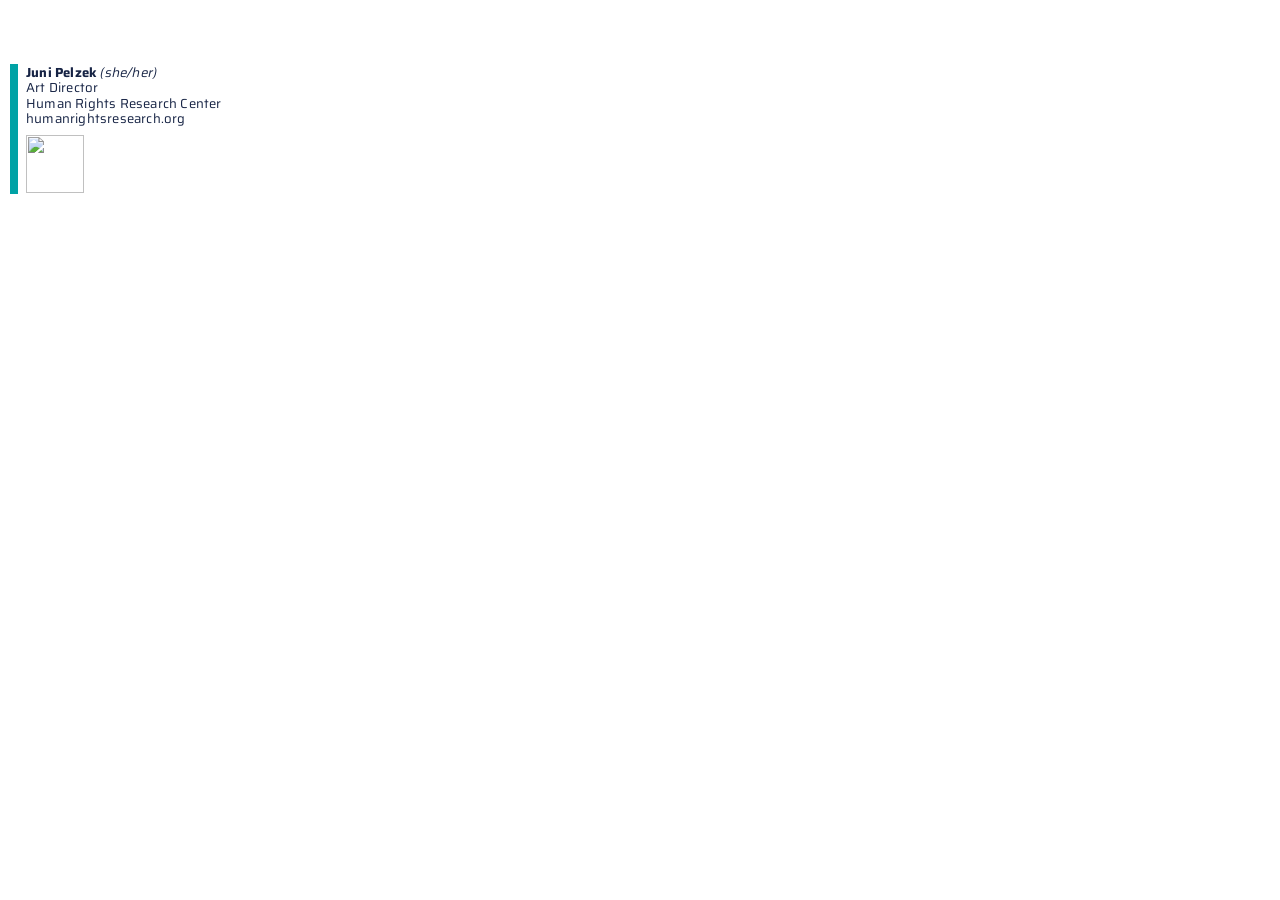
==== signature_juni.html @ 6bc42c4a "Add files via upload" ====
<head>

 <style>
@import url('https://fonts.googleapis.com/css2?family=Saira:ital,wght@0,100..900;1,100..900&display=swap');
</style>
   
</head>
  


<body>
  <table>
    <tbody>
      <br><br>
      <tr>
        <br>
        <td style="border-left: 8px solid #00a2a5;">
          <p style="width: 300px; font-family: Saira, sans-serif; font-weight: 400; font-size: .82em; letter-spacing: .2px; line-height: 1.18em; margin: 0; padding: 0; color: #162344;  padding-bottom: 8px; padding-left: 7px;"><b>Juni Pelzek&nbsp;</b><i>(she/her)</i><br>Art Director<br>Human Rights Research Center<br><a style="text-decoration: none; color: #162344;" href="https://www.humanrightsresearch.org">humanrightsresearch.org</a><br><font color="#162344"></font></p><a href="https://www.humanrightsresearch.org"><img src="https://mcusercontent.com/8495d18a40f36aae46235fe9a/images/84586c6e-258b-26bd-ddb7-e090cbae58cc.png" style= "width: 58px; margin: 0; padding-left: 7px;"></a>
        </td>
      </tr>
     </tbody>
  </table>
</body>
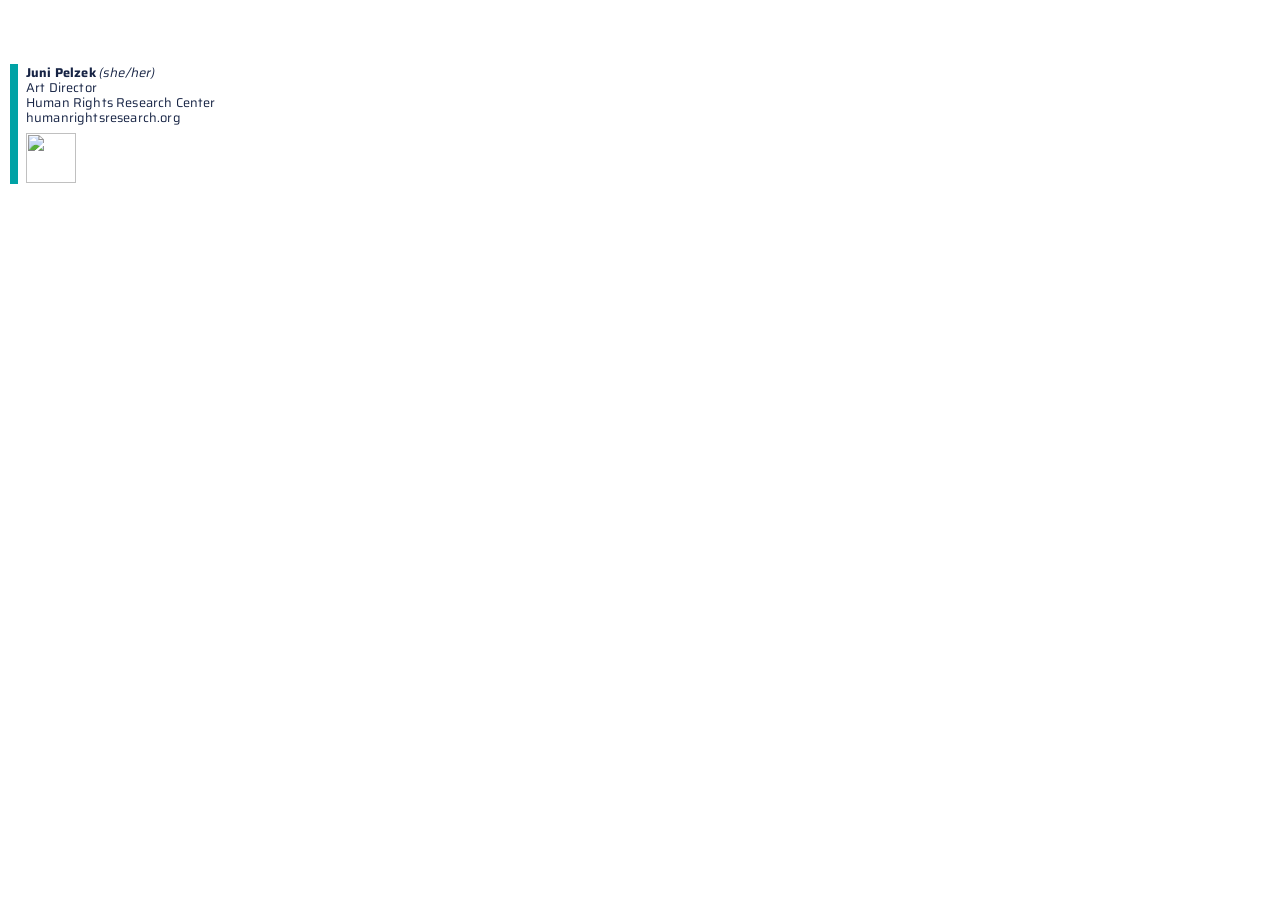
==== commit 802bc9ce: "Update signature styles and image size" ====
--- a/signature_juni.html
+++ b/signature_juni.html
@@ -15,43 +15,9 @@
       <tr>
         <br>
         <td style="border-left: 8px solid #00a2a5;">
-          <p style="width: 300px; font-family: Saira, sans-serif; font-weight: 400; font-size: .82em; letter-spacing: .2px; line-height: 1.18em; margin: 0; padding: 0; color: #162344;  padding-bottom: 8px; padding-left: 7px;"><b>Juni Pelzek&nbsp;</b><i>(she/her)</i><br>Art Director<br>Human Rights Research Center<br><a style="text-decoration: none; color: #162344;" href="https://www.humanrightsresearch.org">humanrightsresearch.org</a><br><font color="#162344"></font></p><a href="https://www.humanrightsresearch.org"><img src="https://mcusercontent.com/8495d18a40f36aae46235fe9a/images/84586c6e-258b-26bd-ddb7-e090cbae58cc.png" style= "width: 58px; margin: 0; padding-left: 7px;"></a>
+          <p style="width: 300px; font-family: Saira, sans-serif; font-weight: 400; font-size: .8em; letter-spacing: .16px; line-height: 1.18em; margin: 0; padding: 0; color: #162344;  padding-bottom: 8px; padding-left: 7px;"><b>Juni Pelzek&nbsp;</b><i>(she/her)</i><br>Art Director<br>Human Rights Research Center<br><a style="text-decoration: none; color: #162344;" href="https://www.humanrightsresearch.org">humanrightsresearch.org</a><br><font color="#162344"></font></p><a href="https://www.humanrightsresearch.org"><img src="https://mcusercontent.com/8495d18a40f36aae46235fe9a/images/a70fb641-11bc-d987-1220-896f5db21d03.png" style= "width: 50px; margin: 0; padding-left: 7px;"></a>
         </td>
       </tr>
      </tbody>
   </table>
 </body>
-
-
-
-
-
-
-
-
-  
-
-
-  
-
-
-  
-
-  
-
-
-
-
-
-  
-
-
-  
-
-
-  
-
-  
-
-
-
